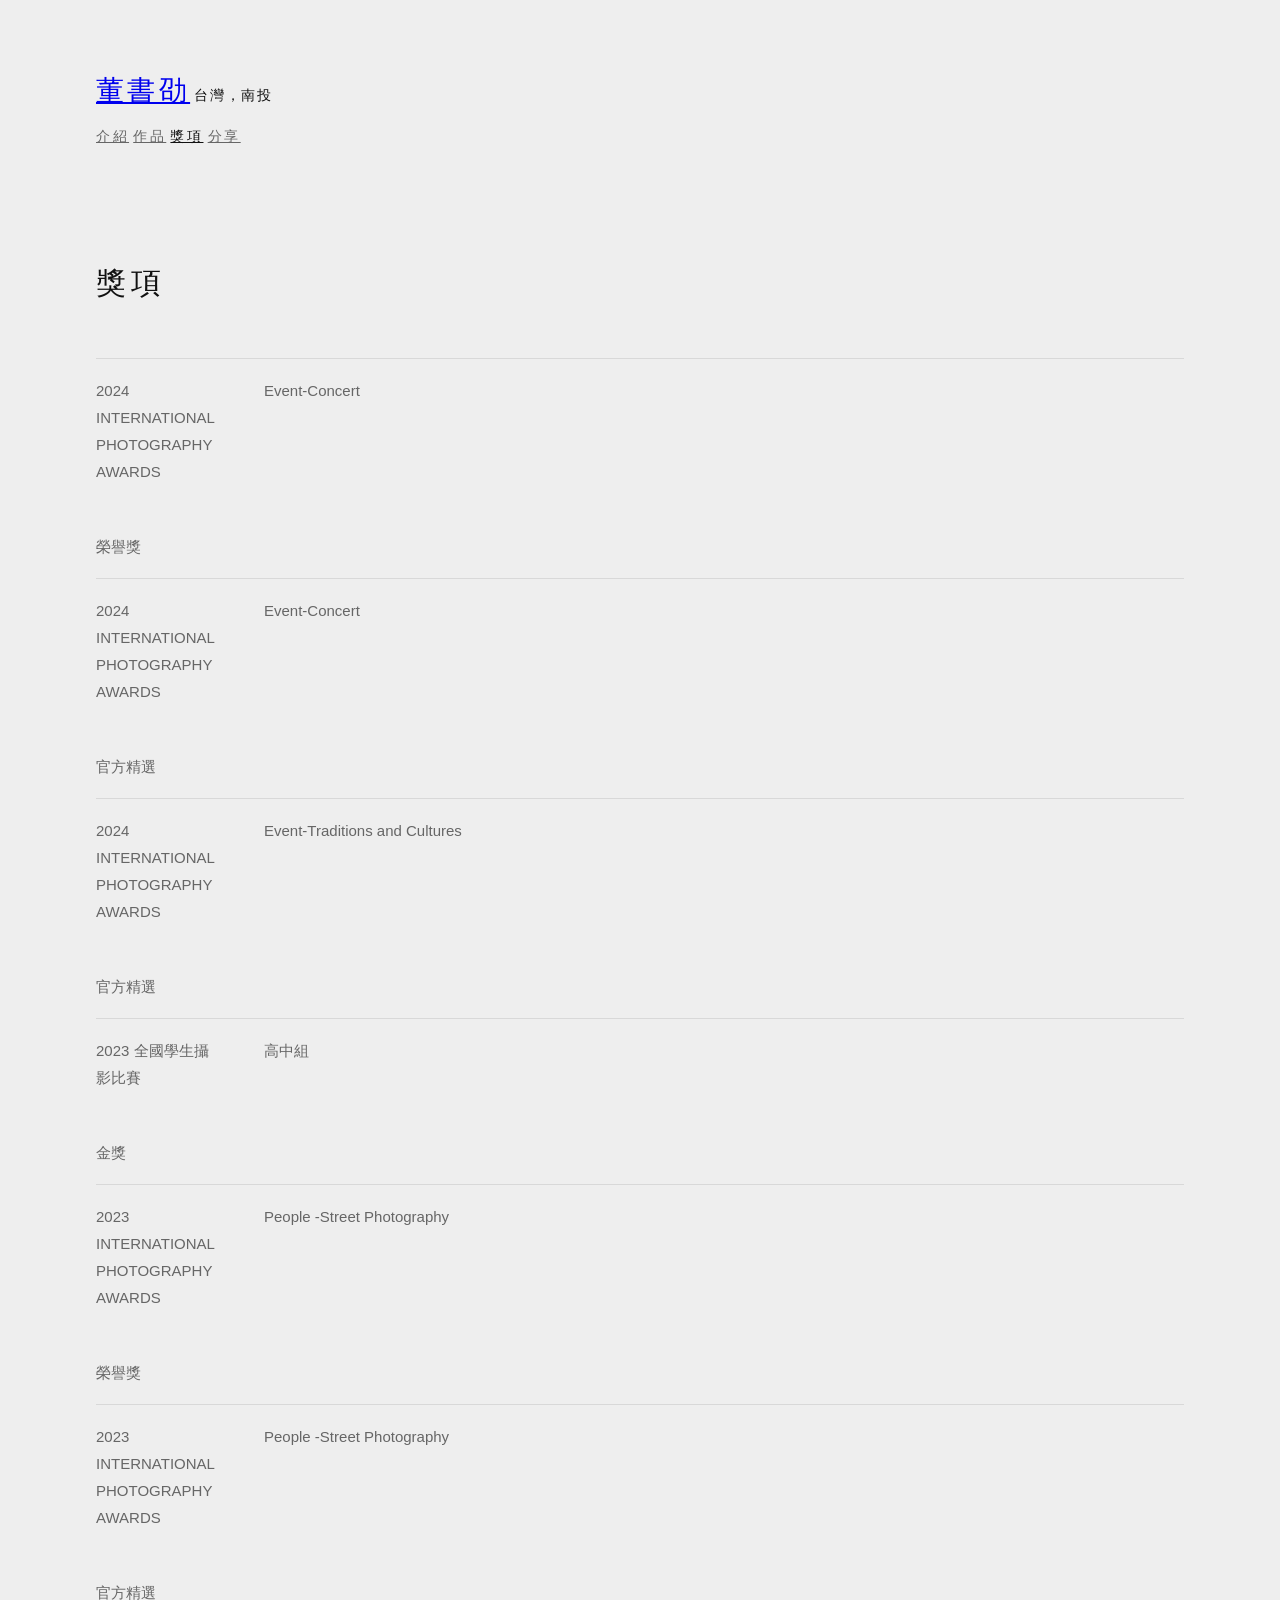
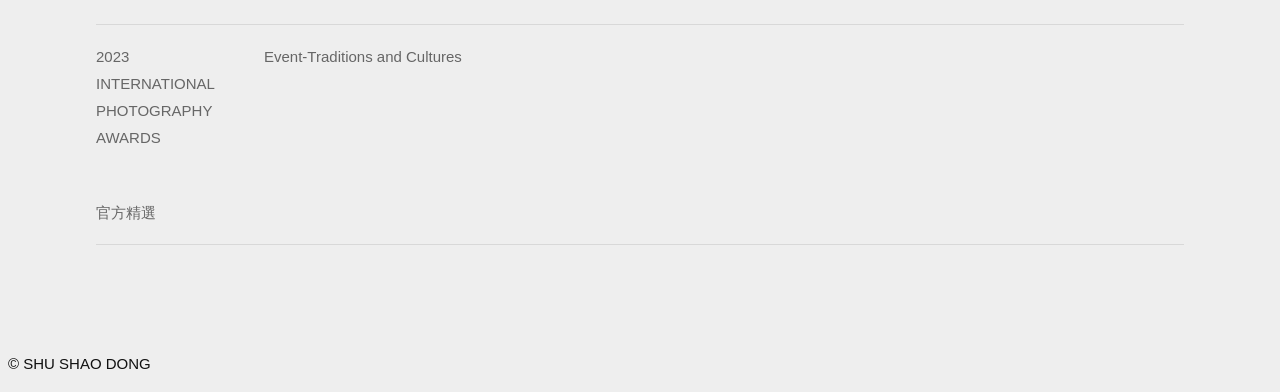
==== awards.html @ a2f027df "Update awards.html" ====
<!doctype html>
<html lang="zh-Hant">
  <head>
    <meta charset="utf-8" />
    <meta content="width=device-width, initial-scale=1" name="viewport" />

    <title>董書劭｜獎項</title>

    <link href="css/normalize.css" rel="stylesheet" />
    <link href="css/style.css" rel="stylesheet" />
  </head>

  <body class="artist-page">
    <header class="artist-header">
      <div class="artist-header-left">
        <a class="artist-name" href="index.html">董書劭</a>
        <span class="artist-meta">台灣，南投</span>
      </div>

      <nav class="artist-nav">
        <a href="index.html">介紹</a>
        <a href="works.html">作品</a>
        <a class="active" href="awards.html">獎項</a>
        <a href="share.html">分享</a>
      </nav>
    </header>

    <main class="artist-main">
      <section class="artist-section page-section">
        <h1>獎項</h1>

       <div class="award-list award-table">
  <div class="award-row">
    <span class="award-year">2024 INTERNATIONAL PHOTOGRAPHY AWARDS</span>
    <span class="award-category">Event-Concert</span>
    <span class="award-result">榮譽獎</span>
  </div>

  <div class="award-row">
    <span class="award-year">2024 INTERNATIONAL PHOTOGRAPHY AWARDS</span>
    <span class="award-category">Event-Concert</span>
    <span class="award-result">官方精選</span>
  </div>

  <div class="award-row">
    <span class="award-year">2024 INTERNATIONAL PHOTOGRAPHY AWARDS</span>
    <span class="award-category">Event-Traditions and Cultures</span>
    <span class="award-result">官方精選</span>
  </div>

  <div class="award-row award-highlight">
    <span class="award-year">2023 全國學生攝影比賽</span>
    <span class="award-category">高中組</span>
    <span class="award-result">金獎</span>
  </div>

  <div class="award-row">
    <span class="award-year">2023 INTERNATIONAL PHOTOGRAPHY AWARDS</span>
    <span class="award-category">People -Street Photography</span>
    <span class="award-result">榮譽獎</span>
  </div>

  <div class="award-row">
    <span class="award-year">2023 INTERNATIONAL PHOTOGRAPHY AWARDS</span>
    <span class="award-category">People -Street Photography</span>
    <span class="award-result">官方精選</span>
  </div>

  <div class="award-row">
    <span class="award-year">2023 INTERNATIONAL PHOTOGRAPHY AWARDS</span>
    <span class="award-category">Event-Traditions and Cultures</span>
    <span class="award-result">官方精選</span>
  </div>
</div>
      </section>
    </main>

    <footer class="artist-footer">
      <p>© SHU SHAO DONG</p>
    </footer>
  </body>
</html>
---- css/style.css ----
/*
  檔案功能：style.css
  被引用目的：承接 HTML 頁面的主視覺與版型設計，讓藝術家網站呈現明確的版面節奏、色彩氣質與響應式結構。
  編寫安排：先載入全域設定或模組 CSS，再針對頁首、導覽、內容區、作品卡片、側欄、頁尾與動畫狀態進行細部設定。
  與 HTML 的關係：HTML 透過 class 名稱標記語意與區塊，本檔再用相同 class 選擇器把視覺樣式套用到對應區塊。
*/

/* 匯入 _global.css：把相關樣式拆成模組，方便依功能維護與教學閱讀。 */
@import url(_global.css);

/* 匯入 _layout.css：把相關樣式拆成模組，方便依功能維護與教學閱讀。 */
@import url(_layout.css);

/* 匯入 _typography.css：把相關樣式拆成模組，方便依功能維護與教學閱讀。 */
@import url(_typography.css);

/* 匯入 _nav.css：把相關樣式拆成模組，方便依功能維護與教學閱讀。 */
@import url(_nav.css);

/* 匯入 _button.css：把相關樣式拆成模組，方便依功能維護與教學閱讀。 */
@import url(_button.css);

/* 匯入 _form.css：把相關樣式拆成模組，方便依功能維護與教學閱讀。 */
@import url(_form.css);

/* 匯入 _media.css：把相關樣式拆成模組，方便依功能維護與教學閱讀。 */
@import url(_media.css);

/* 匯入 _table.css：把相關樣式拆成模組，方便依功能維護與教學閱讀。 */
@import url(_table.css);

/* 匯入 _grid.css：把相關樣式拆成模組，方便依功能維護與教學閱讀。 */
@import url(_grid.css);

/* 匯入 _card.css：把相關樣式拆成模組，方便依功能維護與教學閱讀。 */
@import url(_card.css);

/* 匯入 _helper.css：把相關樣式拆成模組，方便依功能維護與教學閱讀。 */
@import url(_helper.css);

/* 匯入 _theme.css：把相關樣式拆成模組，方便依功能維護與教學閱讀。 */
@import url(_theme.css);

/* NMA teaching additions */
/* 選擇器開頭，指定接下來的屬性要套用到哪些 HTML 元素。 */
body {
  /* 設定字體家族，影響網站的氣質。 */
  font-family:
    -apple-system, BlinkMacSystemFont, "Noto Sans TC", "PingFang TC", "Microsoft JhengHei",
    sans-serif;
  /* 設定文字顏色。 */
  color: #182022;}

/* 選擇器開頭，指定接下來的屬性要套用到哪些 HTML 元素。 */
.site-logo {
  /* 設定字距，常用於 Logo 或標題的空氣感。 */
  letter-spacing: 0.08em;}

/*
  ═══════════════════════════════════════════════════
  【現代技術②】Flexbox 導覽列容器（取代 float 左右分配）
  ───────────────────────────────────────────────────
  舊做法：
    .site-logo  { float: left  }   ← Logo 靠左浮動
    .pull-right { float: right }   ← 選單靠右浮動（透過 HTML class="pull-right"）
    .clearfix::after { clear: both }  ← 幽靈元素強制父層包住浮動子元素
  新做法：
    .site-header-inner { display: flex; justify-content: space-between }
    → Logo 自動靠左，選單自動靠右，父層自然包住子元素，不需任何 clearfix
    → align-items: center 一行搞定垂直置中，無需手動設定 line-height = height
  ═══════════════════════════════════════════════════
*/
/* Flexbox 導覽列容器：Logo 貼左，選單貼右，高度自動置中。 */
.site-header-inner {
  /* display: flex 開啟彈性盒模型，取代 float 的左右分配排版。 */
  display: flex;
  /* align-items: center 讓 Logo 與選單垂直置中，取代 line-height 手動設定。 */
  align-items: center;
  /* justify-content: space-between → Logo 推最左、選單推最右，取代 float: right。 */
  justify-content: space-between;
  /* height: 60px 定義導覽列高度。 */
  height: 60px;}


/* 選擇器開頭，指定接下來的屬性要套用到哪些 HTML 元素。 */
.site-header-toggle {
  /* 設定滑鼠游標樣式，提示可互動性。 */
  cursor: pointer;}

/* 選擇器開頭，指定接下來的屬性要套用到哪些 HTML 元素。 */
.site-menu.is-open {
  /* 設定元素顯示模式，例如 block、inline-block、flex。 */
  display: block;}

/* 選擇器開頭，指定接下來的屬性要套用到哪些 HTML 元素。 */
.js-reveal {
  /* 設定透明度，可用於淡入動畫。 */
  opacity: 0;
  /* 設定位移、縮放或旋轉，可用於動畫與動態感。 */
  transform: translateY(18px);
  /* 設定屬性變化的時間與速度曲線。 */
  transition:
    opacity 0.7s ease,
    transform 0.7s ease;}

/* 選擇器開頭，指定接下來的屬性要套用到哪些 HTML 元素。 */
.js-reveal.is-visible {
  /* 設定透明度，可用於淡入動畫。 */
  opacity: 1;
  /* 設定位移、縮放或旋轉，可用於動畫與動態感。 */
  transform: translateY(0);}

/* 選擇器開頭，指定接下來的屬性要套用到哪些 HTML 元素。 */
.artist-note {
  /* 設定行高，影響段落閱讀節奏。 */
  line-height: 1.8;
  /* 設定字距，常用於 Logo 或標題的空氣感。 */
  letter-spacing: 0.03em;}

img {
  max-width: 100%;
  display: block;
}

.img-fluid {
  width: 100%;
  height: auto;
}

.card {
  position: relative;
  overflow: hidden;
}

.card img {
  width: 100%;
  height: 360px;
  object-fit: cover;
}

.site-banner {
  position: relative;
  overflow: hidden;
}

.site-banner-content {
  position: relative;
  z-index: 2;
}

.row {
  display: flex;
  flex-wrap: wrap;
}

.col-sm-4 {
  width: 33.3333%;
}

.col-sm-6 {
  width: 50%;
}

.col-sm-8 {
  width: 66.6666%;
}

@media (max-width: 768px) {
  .col-sm-4,
  .col-sm-6,
  .col-sm-8 {
    width: 100%;
  }

  .card img {
    height: 260px;
  }
}

/* ==============================
   GALLERY BIOGRAPHY STYLE
   參考畫廊藝術家頁：白底、黑字、細線、極簡列表
============================== */

body {
  background: #ffffff;
  color: #111111;
  font-family:
    -apple-system, BlinkMacSystemFont, "Noto Sans TC", "PingFang TC",
    "Microsoft JhengHei", Arial, sans-serif;
  font-size: 15px;
  line-height: 1.8;
}

/* Header */
.gallery-header {
  width: 100%;
  padding: 28px 48px;
  display: flex;
  justify-content: space-between;
  align-items: center;
  background: #ffffff;
  border-bottom: 1px solid #d8d8d8;
  box-sizing: border-box;
}

.gallery-logo {
  color: #111111;
  text-decoration: none;
  font-size: 18px;
  letter-spacing: 0.08em;
  font-weight: 500;
}

.gallery-nav {
  display: flex;
  gap: 28px;
}

.gallery-nav a {
  color: #111111;
  text-decoration: none;
  font-size: 14px;
  letter-spacing: 0.06em;
}

.gallery-nav a:hover {
  color: #777777;
}

/* Main */
.gallery-main {
  max-width: 1180px;
  margin: 0 auto;
  padding: 72px 48px 96px;
  box-sizing: border-box;
}

/* Artist intro */
.artist-hero {
  display: grid;
  grid-template-columns: 280px 1fr;
  gap: 96px;
  padding-bottom: 72px;
  border-bottom: 1px solid #d8d8d8;
}

.artist-name-block h1 {
  margin: 0 0 18px;
  font-size: 34px;
  font-weight: 400;
  letter-spacing: 0.08em;
}

.artist-name-block p {
  margin: 0 0 8px;
  color: #666666;
  font-size: 14px;
}

.artist-bio {
  max-width: 760px;
}

.artist-bio p {
  margin: 0 0 24px;
  color: #111111;
}

/* Sections */
.gallery-section {
  padding: 64px 0;
  border-bottom: 1px solid #d8d8d8;
}

.gallery-section h2 {
  margin: 0 0 32px;
  font-size: 18px;
  font-weight: 400;
  letter-spacing: 0.12em;
}

/* Works */
.work-list {
  width: 100%;
}

.work-row {
  display: grid;
  grid-template-columns: 1fr 1fr;
  gap: 48px;
  padding: 22px 0;
  border-top: 1px solid #d8d8d8;
  color: #111111;
  text-decoration: none;
}

.work-row:last-child {
  border-bottom: 1px solid #d8d8d8;
}

.work-row:hover {
  color: #777777;
}

.work-title {
  font-size: 17px;
  letter-spacing: 0.04em;
}

.work-meta {
  color: #666666;
  font-size: 14px;
}

/* Awards */
.award-row {
  display: grid;
  grid-template-columns: 120px 1fr;
  gap: 48px;
  padding: 18px 0;
  border-top: 1px solid #d8d8d8;
}

.award-row:last-child {
  border-bottom: 1px solid #d8d8d8;
}

.award-row span {
  color: #666666;
}

.award-row p {
  margin: 0;
}

/* Share */
.share-list {
  display: flex;
  gap: 28px;
  flex-wrap: wrap;
}

.share-list a {
  color: #111111;
  text-decoration: none;
  border-bottom: 1px solid #111111;
}

.share-list a:hover {
  color: #777777;
  border-bottom-color: #777777;
}

/* Footer */
.gallery-footer {
  padding: 28px 48px;
  border-top: 1px solid #d8d8d8;
  background: #ffffff;
  color: #666666;
  font-size: 13px;
}

/* Hide old template visual leftovers if still present */
.site-header,
.site-banner,
.site-main,
.site-footer {
  background: transparent;
}

/* Mobile */
@media (max-width: 768px) {
  .gallery-header {
    padding: 22px 24px;
    display: block;
  }

  .gallery-nav {
    margin-top: 18px;
    gap: 18px;
    flex-wrap: wrap;
  }

  .gallery-main {
    padding: 48px 24px 72px;
  }

  .artist-hero {
    grid-template-columns: 1fr;
    gap: 36px;
  }

  .work-row {
    grid-template-columns: 1fr;
    gap: 8px;
  }

  .award-row {
    grid-template-columns: 1fr;
    gap: 6px;
  }
}

.artist-nav a.active {
  color: #111111;
}

.page-section {
  margin-top: 40px;
  padding-top: 0;
  border-top: none;
}

.page-section h1 {
  margin: 0 0 48px;
  font-size: 30px;
  font-weight: 400;
  letter-spacing: 0.16em;
}

/* ===== Final layout adjustment ===== */

.artist-page,
.artist-header,
.artist-footer {
  background: #eeeeee;
}

.artist-header {
  padding: 58px 88px 42px;
}

.artist-name {
  font-size: 28px;
  font-weight: 500;
  letter-spacing: 0.12em;
}

.artist-meta {
  font-size: 14px;
  letter-spacing: 0.12em;
}

.artist-nav {
  gap: 32px;
  padding-top: 6px;
}

.artist-nav a {
  color: #666666;
  font-size: 14px;
  letter-spacing: 0.18em;
}

.artist-main {
  max-width: 1600px;
  margin: 0 auto;
  padding: 24px 88px 90px;
}

.artist-intro {
  display: grid;
  grid-template-columns: 1fr 660px;
  gap: 92px;
  align-items: start;
}

.artist-text {
  max-width: 760px;
  font-size: 15px;
  line-height: 2.15;
  letter-spacing: 0.04em;
}

.artist-text p {
  margin: 0 0 42px;
}

.artist-basic {
  margin-bottom: 52px;
}

.artist-image {
  width: 660px;
  height: 660px;
  background: #ffffff;
  overflow: hidden;
}

.artist-image img {
  width: 100%;
  height: 100%;
  object-fit: cover;
  object-position: center center;
  filter: grayscale(100%);
}

/* 手機版 */
@media (max-width: 900px) {
  .artist-header {
    padding: 32px 24px 28px;
    display: block;
  }

  .artist-nav {
    margin-top: 28px;
    gap: 20px;
    flex-wrap: wrap;
  }

  .artist-main {
    padding: 20px 24px 64px;
  }

  .artist-intro {
    grid-template-columns: 1fr;
    gap: 48px;
  }

  .artist-image {
    width: 100%;
    height: auto;
  }

  .artist-image img {
    height: auto;
  }
}
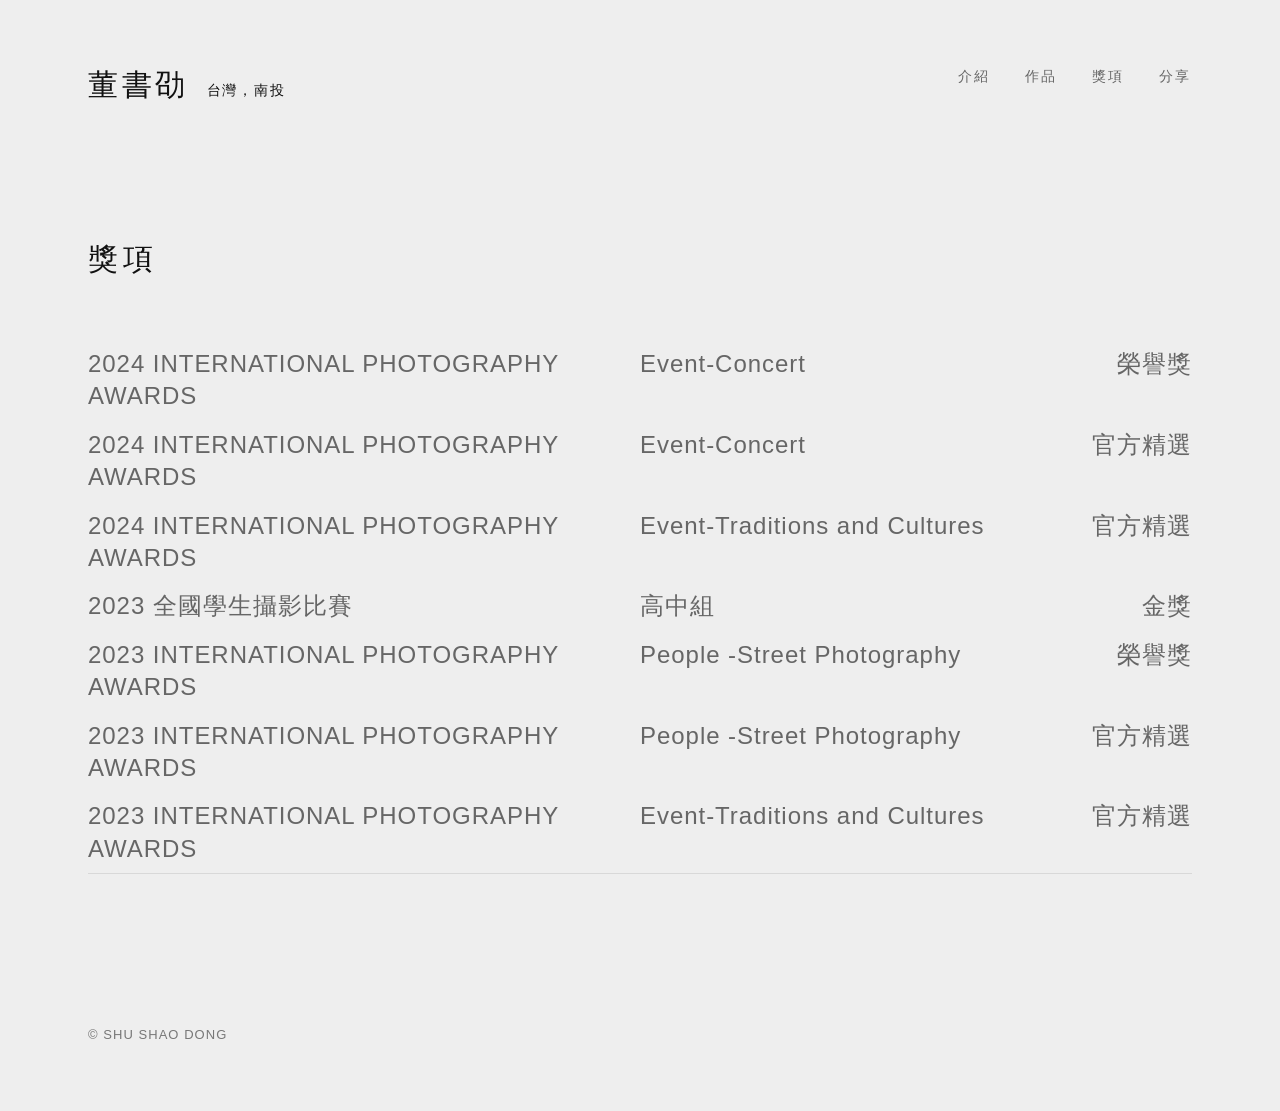
==== commit ce75501f: "Update awards.html" ====
--- a/awards.html
+++ b/awards.html
@@ -8,70 +8,225 @@
 
     <link href="css/normalize.css" rel="stylesheet" />
     <link href="css/style.css" rel="stylesheet" />
+
+    <style>
+      body.artist-page {
+        margin: 0;
+        background: #eeeeee;
+        color: #111111;
+        font-family:
+          -apple-system, BlinkMacSystemFont, "Noto Sans TC", "PingFang TC",
+          "Microsoft JhengHei", Arial, sans-serif;
+      }
+
+      .artist-header {
+        width: 100%;
+        padding: 58px 88px 40px;
+        display: flex;
+        justify-content: space-between;
+        align-items: flex-start;
+        box-sizing: border-box;
+        background: #eeeeee;
+      }
+
+      .artist-header-left {
+        display: flex;
+        align-items: baseline;
+        gap: 18px;
+      }
+
+      .artist-name {
+        color: #111111;
+        text-decoration: none;
+        font-size: 30px;
+        font-weight: 500;
+        letter-spacing: 0.12em;
+      }
+
+      .artist-meta {
+        color: #111111;
+        font-size: 14px;
+        letter-spacing: 0.12em;
+      }
+
+      .artist-nav {
+        display: flex;
+        gap: 34px;
+        padding-top: 6px;
+      }
+
+      .artist-nav a {
+        color: #666666;
+        text-decoration: none;
+        font-size: 14px;
+        letter-spacing: 0.18em;
+      }
+
+      .artist-nav a:hover,
+      .artist-nav a.active {
+        color: #111111;
+      }
+
+      .artist-main {
+        max-width: 1600px;
+        margin: 0 auto;
+        padding: 40px 88px 100px;
+        box-sizing: border-box;
+      }
+
+      .page-section h1 {
+        margin: 0 0 54px;
+        font-size: 30px;
+        font-weight: 400;
+        letter-spacing: 0.16em;
+      }
+
+      .award-table {
+        width: 100%;
+        max-width: 1180px;
+      }
+
+      .award-row {
+        display: grid;
+        grid-template-columns: 1.6fr 1.1fr 0.5fr;
+        gap: 36px;
+        padding: 8px 0;
+        border: none;
+        font-size: 24px;
+        line-height: 1.35;
+        letter-spacing: 0.04em;
+      }
+
+      .award-year,
+      .award-category,
+      .award-result {
+        color: #111111;
+      }
+
+      .award-result {
+        text-align: right;
+      }
+
+      .award-highlight .award-year,
+      .award-highlight .award-category,
+      .award-highlight .award-result {
+        color: #d6c900;
+      }
+
+      .artist-footer {
+        padding: 36px 88px 52px;
+        background: #eeeeee;
+        color: #777777;
+        font-size: 13px;
+        letter-spacing: 0.08em;
+      }
+
+      @media (max-width: 900px) {
+        .artist-header {
+          padding: 32px 24px 28px;
+          display: block;
+        }
+
+        .artist-header-left {
+          display: block;
+        }
+
+        .artist-name {
+          display: block;
+          font-size: 26px;
+          margin-bottom: 8px;
+        }
+
+        .artist-nav {
+          margin-top: 28px;
+          gap: 20px;
+          flex-wrap: wrap;
+        }
+
+        .artist-main {
+          padding: 32px 24px 72px;
+        }
+
+        .award-row {
+          grid-template-columns: 1fr;
+          gap: 2px;
+          padding: 16px 0;
+          border-bottom: 1px solid #cccccc;
+          font-size: 18px;
+        }
+
+        .award-result {
+          text-align: left;
+        }
+
+        .artist-footer {
+          padding: 32px 24px 48px;
+        }
+      }
+    </style>
   </head>
 
   <body class="artist-page">
     <header class="artist-header">
-      <div class="artist-header-left">
-        <a class="artist-name" href="index.html">董書劭</a>
-        <span class="artist-meta">台灣，南投</span>
-      </div>
-
-      <nav class="artist-nav">
-        <a href="index.html">介紹</a>
-        <a href="works.html">作品</a>
-        <a class="active" href="awards.html">獎項</a>
-        <a href="share.html">分享</a>
-      </nav>
-    </header>
-
+  <div class="artist-header-left">
+    <a class="artist-name" href="index.html">董書劭</a>
+    <span class="artist-meta">台灣，南投</span>
+  </div>
+
+  <nav class="artist-nav">
+    <a href="index.html">介紹</a>
+    <a href="works.html">作品</a>
+    <a href="awards.html">獎項</a>
+    <a href="share.html">分享</a>
+  </nav>
+</header>
     <main class="artist-main">
-      <section class="artist-section page-section">
+      <section class="page-section">
         <h1>獎項</h1>
 
-       <div class="award-list award-table">
-  <div class="award-row">
-    <span class="award-year">2024 INTERNATIONAL PHOTOGRAPHY AWARDS</span>
-    <span class="award-category">Event-Concert</span>
-    <span class="award-result">榮譽獎</span>
-  </div>
-
-  <div class="award-row">
-    <span class="award-year">2024 INTERNATIONAL PHOTOGRAPHY AWARDS</span>
-    <span class="award-category">Event-Concert</span>
-    <span class="award-result">官方精選</span>
-  </div>
-
-  <div class="award-row">
-    <span class="award-year">2024 INTERNATIONAL PHOTOGRAPHY AWARDS</span>
-    <span class="award-category">Event-Traditions and Cultures</span>
-    <span class="award-result">官方精選</span>
-  </div>
-
-  <div class="award-row award-highlight">
-    <span class="award-year">2023 全國學生攝影比賽</span>
-    <span class="award-category">高中組</span>
-    <span class="award-result">金獎</span>
-  </div>
-
-  <div class="award-row">
-    <span class="award-year">2023 INTERNATIONAL PHOTOGRAPHY AWARDS</span>
-    <span class="award-category">People -Street Photography</span>
-    <span class="award-result">榮譽獎</span>
-  </div>
-
-  <div class="award-row">
-    <span class="award-year">2023 INTERNATIONAL PHOTOGRAPHY AWARDS</span>
-    <span class="award-category">People -Street Photography</span>
-    <span class="award-result">官方精選</span>
-  </div>
-
-  <div class="award-row">
-    <span class="award-year">2023 INTERNATIONAL PHOTOGRAPHY AWARDS</span>
-    <span class="award-category">Event-Traditions and Cultures</span>
-    <span class="award-result">官方精選</span>
-  </div>
-</div>
+        <div class="award-table">
+          <div class="award-row">
+            <span class="award-year">2024 INTERNATIONAL PHOTOGRAPHY AWARDS</span>
+            <span class="award-category">Event-Concert</span>
+            <span class="award-result">榮譽獎</span>
+          </div>
+
+          <div class="award-row">
+            <span class="award-year">2024 INTERNATIONAL PHOTOGRAPHY AWARDS</span>
+            <span class="award-category">Event-Concert</span>
+            <span class="award-result">官方精選</span>
+          </div>
+
+          <div class="award-row">
+            <span class="award-year">2024 INTERNATIONAL PHOTOGRAPHY AWARDS</span>
+            <span class="award-category">Event-Traditions and Cultures</span>
+            <span class="award-result">官方精選</span>
+          </div>
+
+          <div class="award-row">
+            <span class="award-year">2023 全國學生攝影比賽</span>
+            <span class="award-category">高中組</span>
+            <span class="award-result">金獎</span>
+          </div>
+
+          <div class="award-row">
+            <span class="award-year">2023 INTERNATIONAL PHOTOGRAPHY AWARDS</span>
+            <span class="award-category">People -Street Photography</span>
+            <span class="award-result">榮譽獎</span>
+          </div>
+
+          <div class="award-row">
+            <span class="award-year">2023 INTERNATIONAL PHOTOGRAPHY AWARDS</span>
+            <span class="award-category">People -Street Photography</span>
+            <span class="award-result">官方精選</span>
+          </div>
+
+          <div class="award-row">
+            <span class="award-year">2023 INTERNATIONAL PHOTOGRAPHY AWARDS</span>
+            <span class="award-category">Event-Traditions and Cultures</span>
+            <span class="award-result">官方精選</span>
+          </div>
+        </div>
       </section>
     </main>
 
